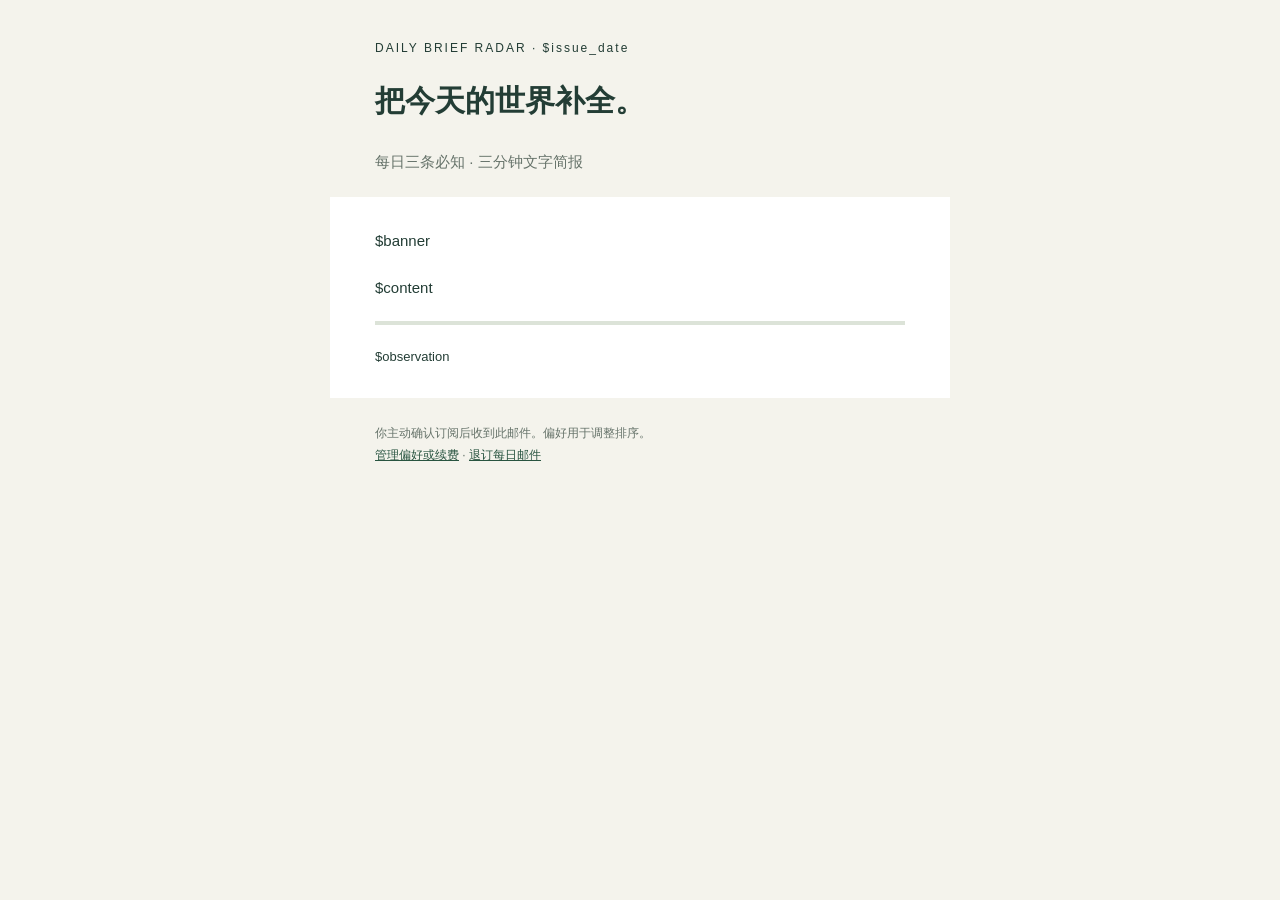
==== subscription/email.html @ 5b9f9ebe "feat: freeze shared issues and deliver through a persistent Resend outbox" ====
<!doctype html>
<html lang="zh" dir="auto" xmlns="http://www.w3.org/1999/xhtml" xmlns:v="urn:schemas-microsoft-com:vml" xmlns:o="urn:schemas-microsoft-com:office:office">

<head>
  <title>Daily Brief Radar</title>
  <!--[if !mso]><!-->
  <meta http-equiv="X-UA-Compatible" content="IE=edge">
  <!--<![endif]-->
  <meta http-equiv="Content-Type" content="text/html; charset=UTF-8">
  <meta name="viewport" content="width=device-width, initial-scale=1">
  <style type="text/css">
    #outlook a {
      padding: 0;
    }

    body {
      margin: 0;
      padding: 0;
      -webkit-text-size-adjust: 100%;
      -ms-text-size-adjust: 100%;
    }

    table,
    td {
      border-collapse: collapse;
      mso-table-lspace: 0pt;
      mso-table-rspace: 0pt;
    }

    img {
      border: 0;
      height: auto;
      line-height: 100%;
      outline: none;
      text-decoration: none;
      -ms-interpolation-mode: bicubic;
    }

    p {
      display: block;
      margin: 13px 0;
    }
  </style>
  <!--[if mso]>
    <noscript>
    <xml>
    <o:OfficeDocumentSettings>
      <o:AllowPNG/>
      <o:PixelsPerInch>96</o:PixelsPerInch>
    </o:OfficeDocumentSettings>
    </xml>
    </noscript>
    <![endif]-->
  <!--[if lte mso 11]>
    <style type="text/css">
      .mj-outlook-group-fix { width:100% !important; }
    </style>
    <![endif]-->
  <style type="text/css">
    @media only screen and (min-width:480px) {
      .mj-column-per-100 {
        width: 100% !important;
        max-width: 100%;
      }
    }
  </style>
  <style media="screen and (min-width:480px)">
    .moz-text-html .mj-column-per-100 {
      width: 100% !important;
      max-width: 100%;
    }
  </style>
</head>

<body style="word-spacing:normal;background-color:#f4f3ec;">
  <div style="display:none;font-size:1px;color:#ffffff;line-height:1px;max-height:0px;max-width:0px;opacity:0;overflow:hidden;">三分钟，把今天值得知道的事补全。</div>
  <div aria-label="Daily Brief Radar" aria-roledescription="email" role="article" lang="zh" dir="auto" style="word-spacing:normal;background-color:#f4f3ec;">
    <!--[if mso | IE]><table align="center" border="0" cellpadding="0" cellspacing="0" class="" role="presentation" style="width:620px;" width="620" ><tr><td style="line-height:0px;font-size:0px;mso-line-height-rule:exactly;"><![endif]-->
    <div style="margin:0px auto;max-width:620px;">
      <table align="center" border="0" cellpadding="0" cellspacing="0" role="presentation" style="width:100%;">
        <tbody>
          <tr>
            <td style="direction:ltr;font-size:0px;padding:28px 20px 12px;text-align:center;">
              <!--[if mso | IE]><table role="presentation" border="0" cellpadding="0" cellspacing="0"><tr><td class="" style="vertical-align:top;width:580px;" ><![endif]-->
              <div class="mj-column-per-100 mj-outlook-group-fix" style="font-size:0px;text-align:left;direction:ltr;display:inline-block;vertical-align:top;width:100%;">
                <table border="0" cellpadding="0" cellspacing="0" role="presentation" style="vertical-align:top;" width="100%">
                  <tbody>
                    <tr>
                      <td align="left" style="font-size:0px;padding:10px 25px;word-break:break-word;">
                        <div style="font-family:Arial, 'PingFang SC', 'Microsoft YaHei', sans-serif;font-size:12px;letter-spacing:2px;line-height:1.8;text-align:left;color:#233d35;">DAILY BRIEF RADAR · $issue_date</div>
                      </td>
                    </tr>
                    <tr>
                      <td align="left" style="font-size:0px;padding:10px 25px;padding-top:4px;word-break:break-word;">
                        <div style="font-family:Arial, 'PingFang SC', 'Microsoft YaHei', sans-serif;font-size:30px;font-weight:700;line-height:1.8;text-align:left;color:#233d35;">把今天的世界补全。</div>
                      </td>
                    </tr>
                    <tr>
                      <td align="left" style="font-size:0px;padding:10px 25px;word-break:break-word;">
                        <div style="font-family:Arial, 'PingFang SC', 'Microsoft YaHei', sans-serif;font-size:15px;line-height:1.8;text-align:left;color:#66736a;">每日三条必知 · 三分钟文字简报</div>
                      </td>
                    </tr>
                  </tbody>
                </table>
              </div>
              <!--[if mso | IE]></td></tr></table><![endif]-->
            </td>
          </tr>
        </tbody>
      </table>
    </div>
    <!--[if mso | IE]></td></tr></table><table align="center" border="0" cellpadding="0" cellspacing="0" class="" role="presentation" style="width:620px;" width="620" bgcolor="#ffffff" ><tr><td style="line-height:0px;font-size:0px;mso-line-height-rule:exactly;"><![endif]-->
    <div style="background:#ffffff;background-color:#ffffff;margin:0px auto;max-width:620px;">
      <table align="center" border="0" cellpadding="0" cellspacing="0" role="presentation" style="background:#ffffff;background-color:#ffffff;width:100%;">
        <tbody>
          <tr>
            <td style="direction:ltr;font-size:0px;padding:20px;text-align:center;">
              <!--[if mso | IE]><table role="presentation" border="0" cellpadding="0" cellspacing="0"><tr><td class="" style="vertical-align:top;width:580px;" ><![endif]-->
              <div class="mj-column-per-100 mj-outlook-group-fix" style="font-size:0px;text-align:left;direction:ltr;display:inline-block;vertical-align:top;width:100%;">
                <table border="0" cellpadding="0" cellspacing="0" role="presentation" style="vertical-align:top;" width="100%">
                  <tbody>
                    <tr>
                      <td align="left" style="font-size:0px;padding:10px 25px;word-break:break-word;">
                        <div style="font-family:Arial, 'PingFang SC', 'Microsoft YaHei', sans-serif;font-size:15px;line-height:1.8;text-align:left;color:#233d35;">$banner</div>
                      </td>
                    </tr>
                    <tr>
                      <td align="left" style="font-size:0px;padding:10px 25px;word-break:break-word;">
                        <div style="font-family:Arial, 'PingFang SC', 'Microsoft YaHei', sans-serif;font-size:15px;line-height:1.8;text-align:left;color:#233d35;">$content</div>
                      </td>
                    </tr>
                    <tr>
                      <td align="center" style="font-size:0px;padding:10px 25px;word-break:break-word;">
                        <p style="border-top:solid 4px #dce3d8;font-size:1px;margin:0px auto;width:100%;">
                        </p>
                        <!--[if mso | IE]><table align="center" border="0" cellpadding="0" cellspacing="0" style="border-top:solid 4px #dce3d8;font-size:1px;margin:0px auto;width:530px;" role="presentation" width="530px" ><tr><td style="height:0;line-height:0;"> &nbsp;
</td></tr></table><![endif]-->
                      </td>
                    </tr>
                    <tr>
                      <td align="left" style="font-size:0px;padding:10px 25px;word-break:break-word;">
                        <div style="font-family:Arial, 'PingFang SC', 'Microsoft YaHei', sans-serif;font-size:13px;line-height:1.8;text-align:left;color:#233d35;">$observation</div>
                      </td>
                    </tr>
                  </tbody>
                </table>
              </div>
              <!--[if mso | IE]></td></tr></table><![endif]-->
            </td>
          </tr>
        </tbody>
      </table>
    </div>
    <!--[if mso | IE]></td></tr></table><table align="center" border="0" cellpadding="0" cellspacing="0" class="" role="presentation" style="width:620px;" width="620" ><tr><td style="line-height:0px;font-size:0px;mso-line-height-rule:exactly;"><![endif]-->
    <div style="margin:0px auto;max-width:620px;">
      <table align="center" border="0" cellpadding="0" cellspacing="0" role="presentation" style="width:100%;">
        <tbody>
          <tr>
            <td style="direction:ltr;font-size:0px;padding:15px 20px 30px;text-align:center;">
              <!--[if mso | IE]><table role="presentation" border="0" cellpadding="0" cellspacing="0"><tr><td class="" style="vertical-align:top;width:580px;" ><![endif]-->
              <div class="mj-column-per-100 mj-outlook-group-fix" style="font-size:0px;text-align:left;direction:ltr;display:inline-block;vertical-align:top;width:100%;">
                <table border="0" cellpadding="0" cellspacing="0" role="presentation" style="vertical-align:top;" width="100%">
                  <tbody>
                    <tr>
                      <td align="left" style="font-size:0px;padding:10px 25px;word-break:break-word;">
                        <div style="font-family:Arial, 'PingFang SC', 'Microsoft YaHei', sans-serif;font-size:12px;line-height:1.8;text-align:left;color:#66736a;">你主动确认订阅后收到此邮件。偏好用于调整排序。<br />
                          <a href="$manage_url" style="color:#285440">管理偏好或续费</a> · <a href="$unsubscribe_url" style="color:#285440">退订每日邮件</a>
                        </div>
                      </td>
                    </tr>
                  </tbody>
                </table>
              </div>
              <!--[if mso | IE]></td></tr></table><![endif]-->
            </td>
          </tr>
        </tbody>
      </table>
    </div>
    <!--[if mso | IE]></td></tr></table><![endif]-->
  </div>
</body>

</html>
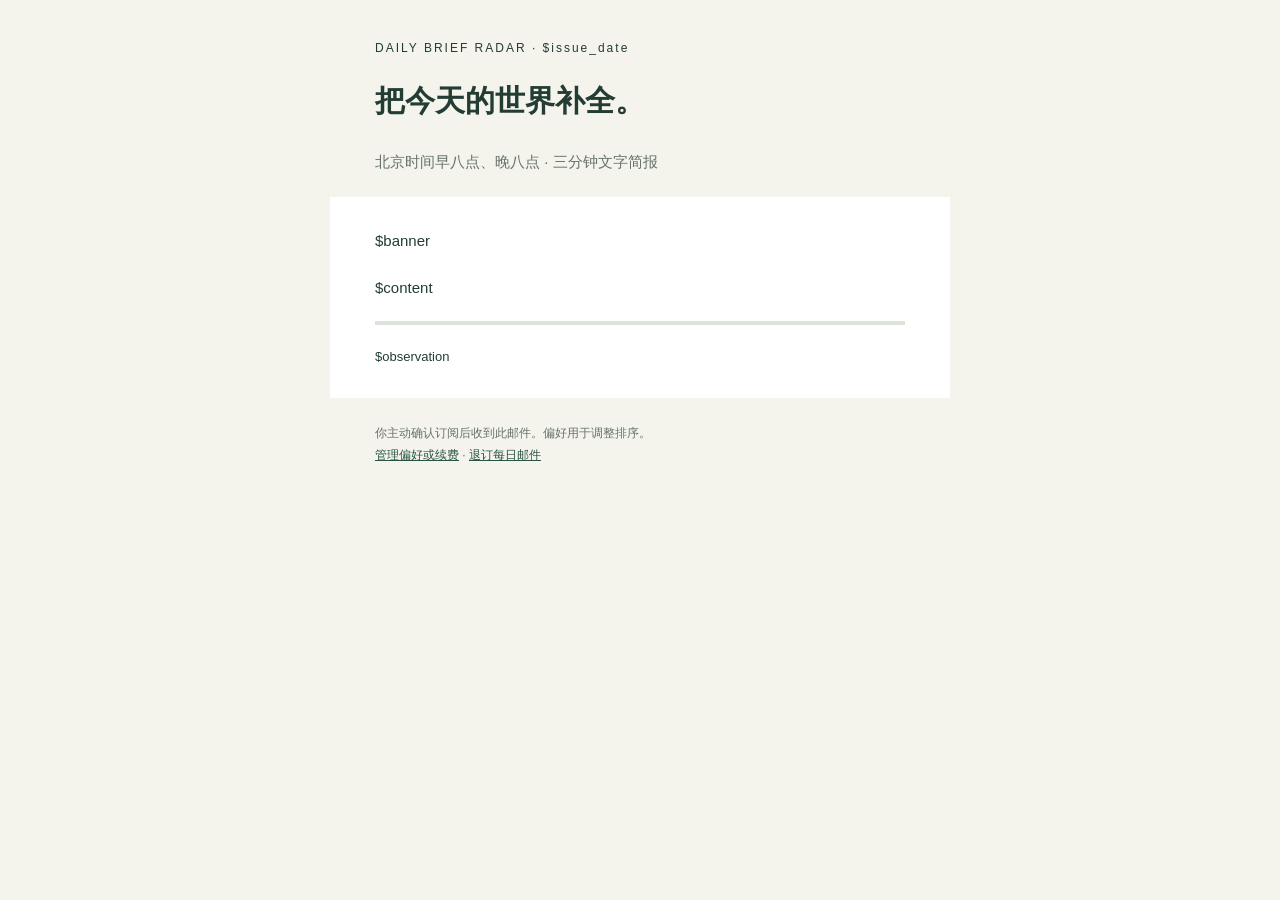
==== commit 3a250a3a: "feat: add weekly plan and Beijing morning evening editions" ====
--- a/subscription/email.html
+++ b/subscription/email.html
@@ -97,7 +97,7 @@
                     </tr>
                     <tr>
                       <td align="left" style="font-size:0px;padding:10px 25px;word-break:break-word;">
-                        <div style="font-family:Arial, 'PingFang SC', 'Microsoft YaHei', sans-serif;font-size:15px;line-height:1.8;text-align:left;color:#66736a;">每日三条必知 · 三分钟文字简报</div>
+                        <div style="font-family:Arial, 'PingFang SC', 'Microsoft YaHei', sans-serif;font-size:15px;line-height:1.8;text-align:left;color:#66736a;">北京时间早八点、晚八点 · 三分钟文字简报</div>
                       </td>
                     </tr>
                   </tbody>
@@ -181,4 +181,4 @@
   </div>
 </body>
 
-</html>+</html>
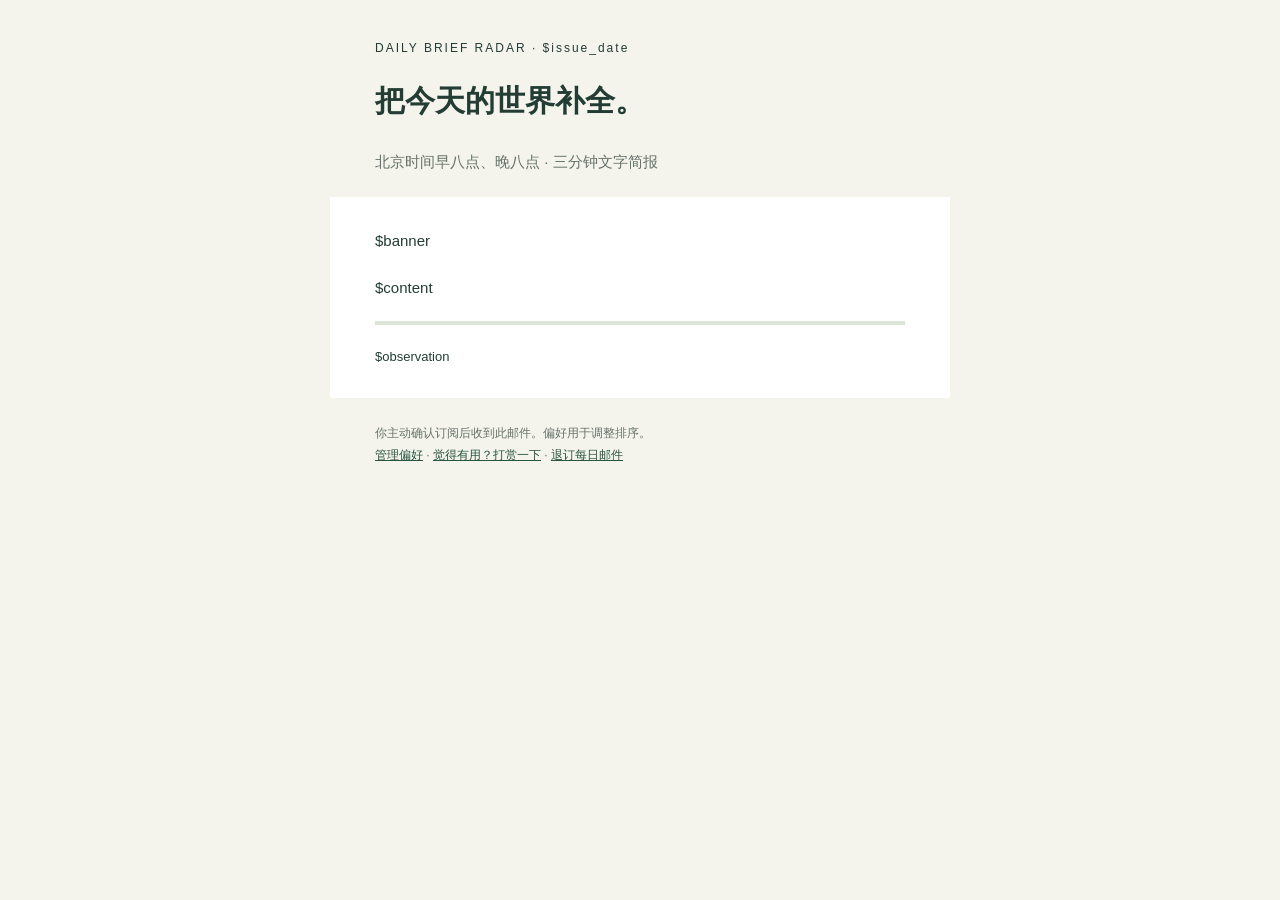
==== commit 22e14aef: "feat: free subscription with voluntary tips and a public leaderboard Replace the pricing page with a" ====
--- a/subscription/email.html
+++ b/subscription/email.html
@@ -164,7 +164,7 @@
                     <tr>
                       <td align="left" style="font-size:0px;padding:10px 25px;word-break:break-word;">
                         <div style="font-family:Arial, 'PingFang SC', 'Microsoft YaHei', sans-serif;font-size:12px;line-height:1.8;text-align:left;color:#66736a;">你主动确认订阅后收到此邮件。偏好用于调整排序。<br />
-                          <a href="$manage_url" style="color:#285440">管理偏好或续费</a> · <a href="$unsubscribe_url" style="color:#285440">退订每日邮件</a>
+                          <a href="$manage_url" style="color:#285440">管理偏好</a> · <a href="$support_url" style="color:#285440">觉得有用？打赏一下</a> · <a href="$unsubscribe_url" style="color:#285440">退订每日邮件</a>
                         </div>
                       </td>
                     </tr>
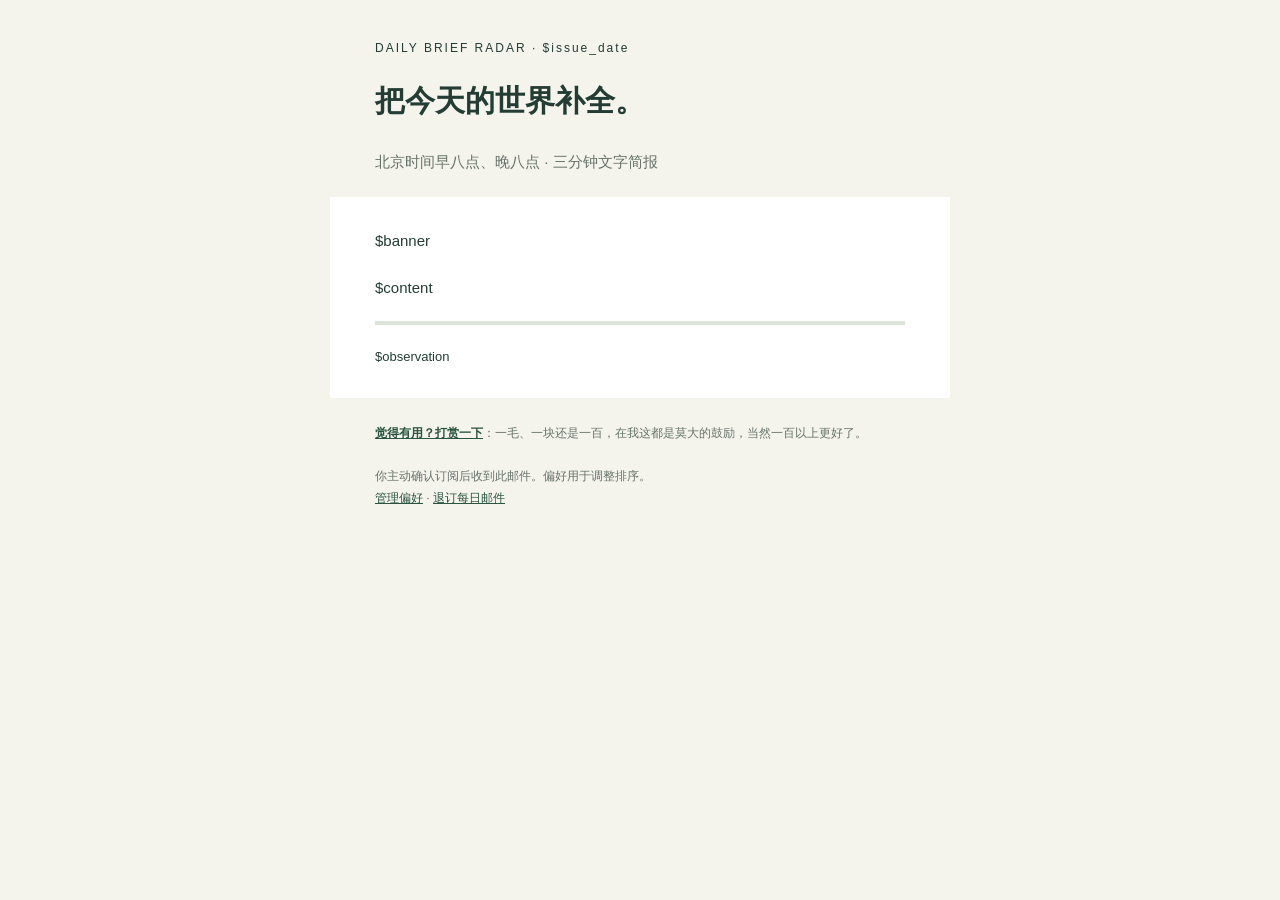
==== commit 4437f6b8: "feat: encourage any tip in the mail footer and fit the liability clause to a free service Co-Authore" ====
--- a/subscription/email.html
+++ b/subscription/email.html
@@ -163,8 +163,8 @@
                   <tbody>
                     <tr>
                       <td align="left" style="font-size:0px;padding:10px 25px;word-break:break-word;">
-                        <div style="font-family:Arial, 'PingFang SC', 'Microsoft YaHei', sans-serif;font-size:12px;line-height:1.8;text-align:left;color:#66736a;">你主动确认订阅后收到此邮件。偏好用于调整排序。<br />
-                          <a href="$manage_url" style="color:#285440">管理偏好</a> · <a href="$support_url" style="color:#285440">觉得有用？打赏一下</a> · <a href="$unsubscribe_url" style="color:#285440">退订每日邮件</a>
+                        <div style="font-family:Arial, 'PingFang SC', 'Microsoft YaHei', sans-serif;font-size:12px;line-height:1.8;text-align:left;color:#66736a;"><a href="$support_url" style="color:#285440;font-weight:bold">觉得有用？打赏一下</a>：一毛、一块还是一百，在我这都是莫大的鼓励，当然一百以上更好了。<br /><br />你主动确认订阅后收到此邮件。偏好用于调整排序。<br />
+                          <a href="$manage_url" style="color:#285440">管理偏好</a> · <a href="$unsubscribe_url" style="color:#285440">退订每日邮件</a>
                         </div>
                       </td>
                     </tr>
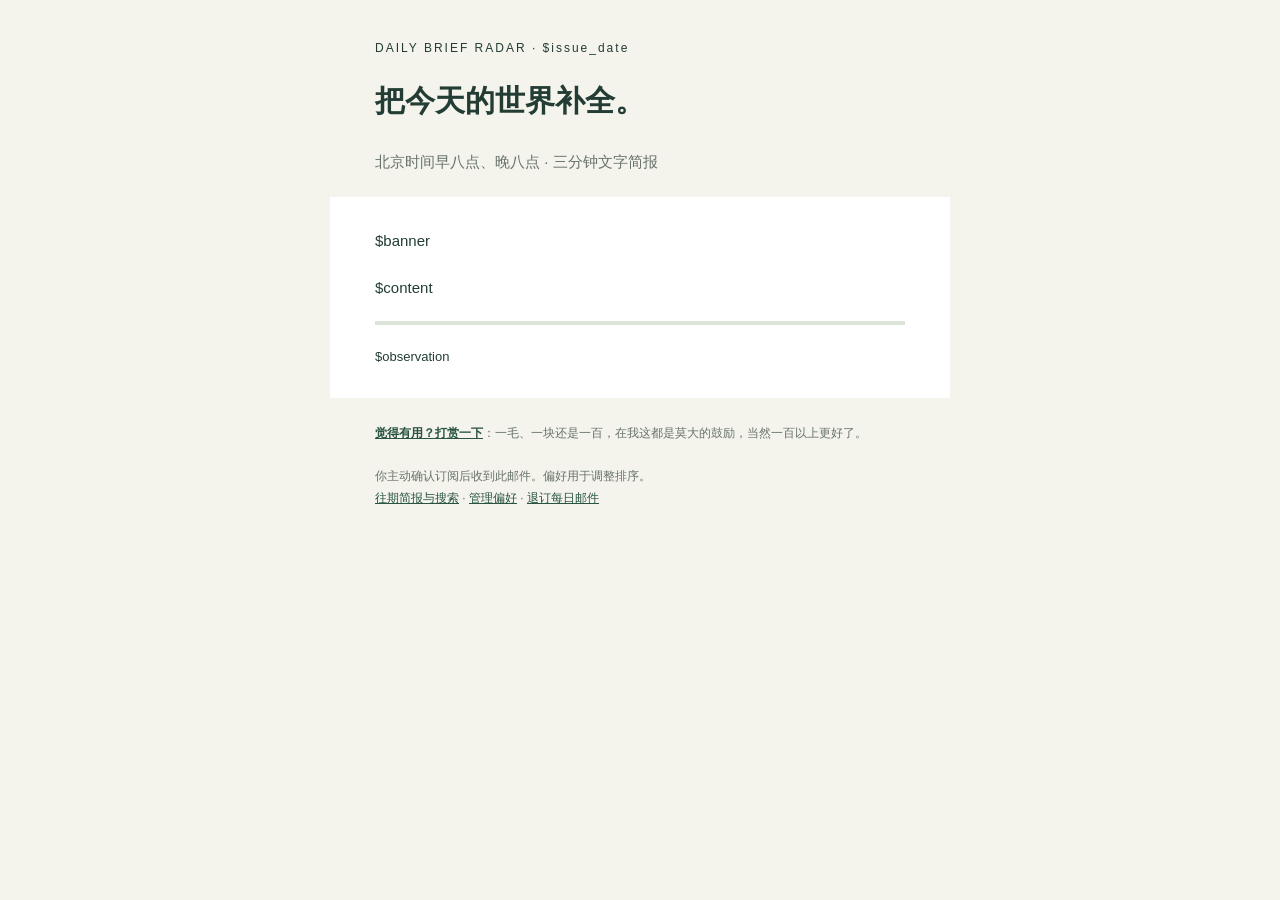
==== commit 84343cfb: "feat: public archive of sent briefs with keyword and topic search /archive lists past morning and ev" ====
--- a/subscription/email.html
+++ b/subscription/email.html
@@ -164,7 +164,7 @@
                     <tr>
                       <td align="left" style="font-size:0px;padding:10px 25px;word-break:break-word;">
                         <div style="font-family:Arial, 'PingFang SC', 'Microsoft YaHei', sans-serif;font-size:12px;line-height:1.8;text-align:left;color:#66736a;"><a href="$support_url" style="color:#285440;font-weight:bold">觉得有用？打赏一下</a>：一毛、一块还是一百，在我这都是莫大的鼓励，当然一百以上更好了。<br /><br />你主动确认订阅后收到此邮件。偏好用于调整排序。<br />
-                          <a href="$manage_url" style="color:#285440">管理偏好</a> · <a href="$unsubscribe_url" style="color:#285440">退订每日邮件</a>
+                          <a href="$archive_url" style="color:#285440">往期简报与搜索</a> · <a href="$manage_url" style="color:#285440">管理偏好</a> · <a href="$unsubscribe_url" style="color:#285440">退订每日邮件</a>
                         </div>
                       </td>
                     </tr>
